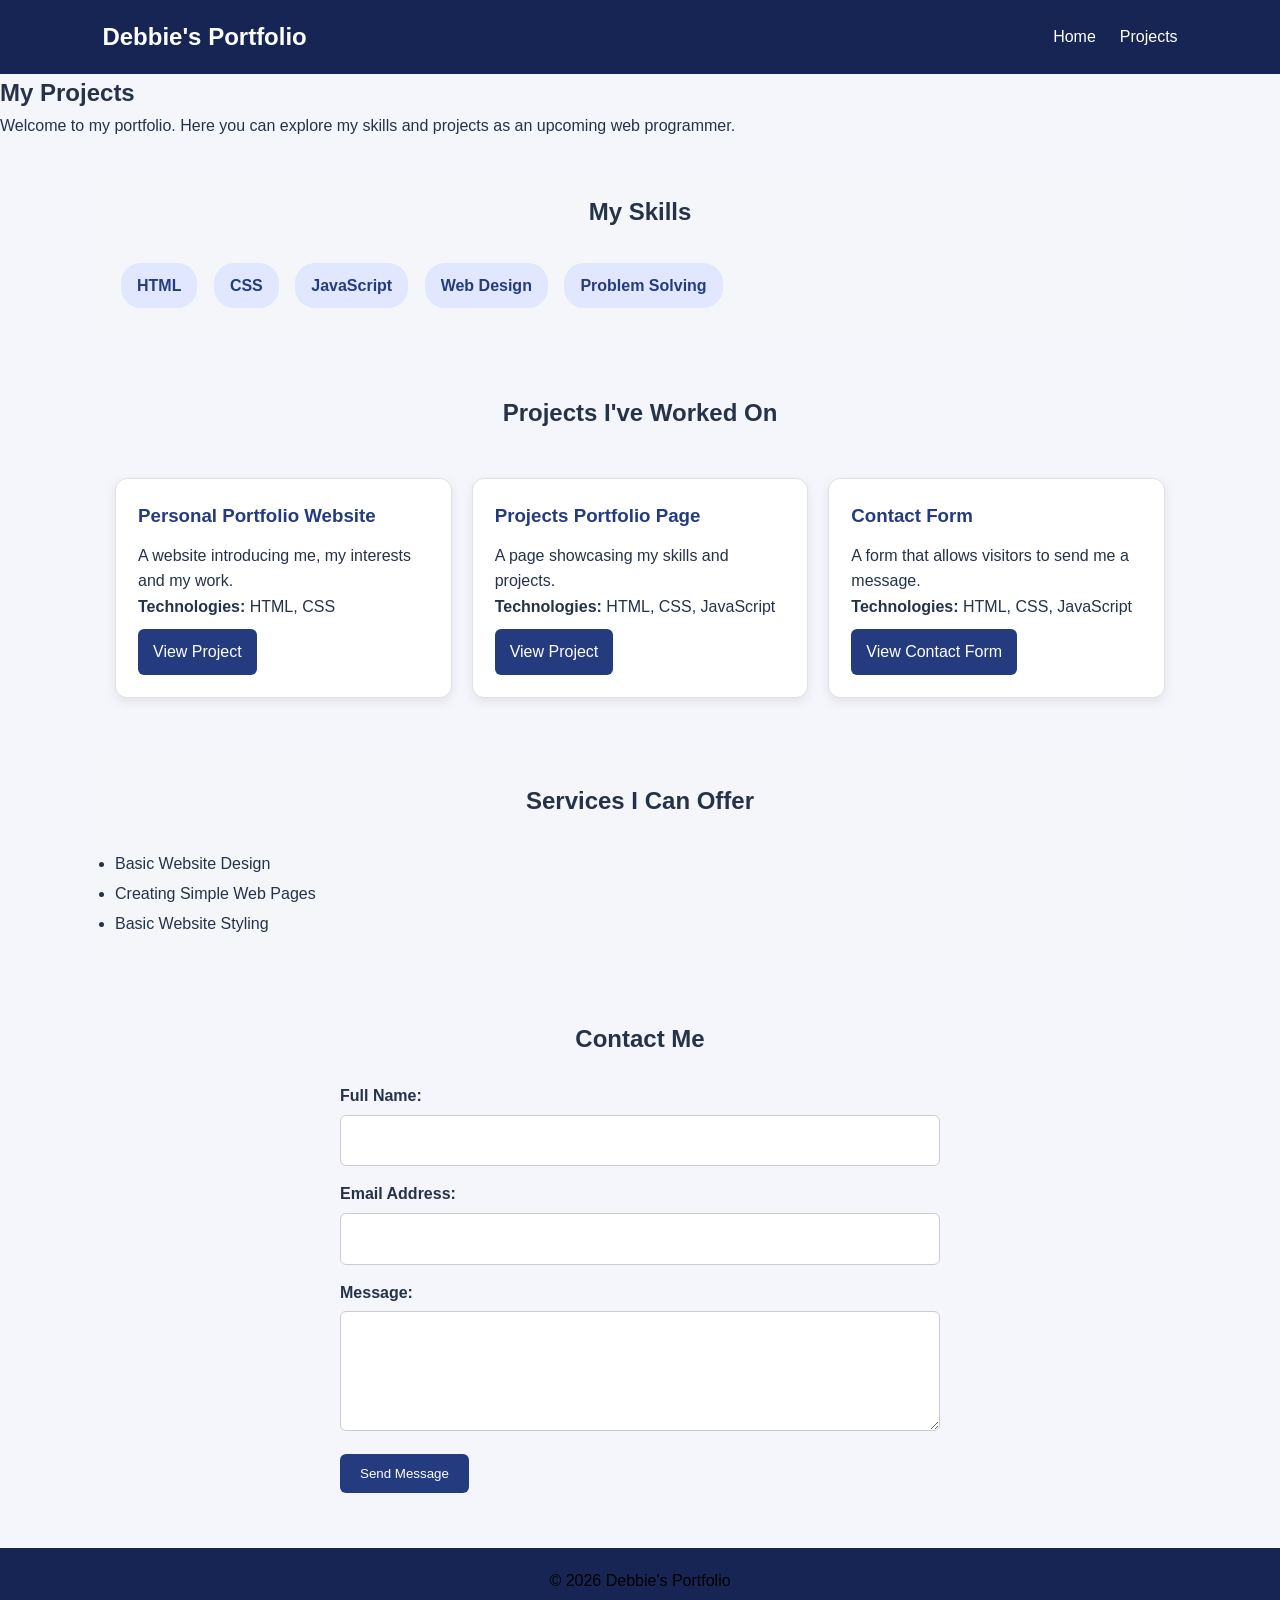
==== project.html @ bd22de5d "Add files via upload" ====
<!DOCTYPE html>
<html lang="en">
<head>
    <meta charset="UTF-8">
    <meta name="viewport" content="width=device-width, initial-scale=1.0">

    <title>My Projects | Debbie's Portfolio</title>

    <!-- Connect your existing CSS file -->
    <link rel="stylesheet" href="style.css">
</head>

<body>

    <!-- Navigation bar -->
    <header>
        <nav>
            <h2>Debbie's Portfolio</h2>

            <ul>
                <li><a href="index.html">Home</a></li>
                <li><a href="projects.html">Projects</a></li>
            </ul>
        </nav>
    </header>

    <!-- Introduction -->
    <section>
        <h1>My Projects</h1>
        <p>
            Welcome to my portfolio. Here you can explore my skills
            and projects as an upcoming web programmer.
        </p>
    </section>

    <!-- Skills section -->
    <section id="skills">
        <h2>My Skills</h2>

        <p>HTML</p>
        <p>CSS</p>
        <p>JavaScript</p>
        <p>Web Design</p>
        <p>Problem Solving</p>
    </section>

    <!-- Projects section -->
    <section id="projects">
        <h2>Projects I've Worked On</h2>

        <div class="project-card">
            <h3>Personal Portfolio Website</h3>
            <p>A website introducing me, my interests and my work.</p>
            <p><strong>Technologies:</strong> HTML, CSS</p>
            <a href="index.html">View Project</a>
        </div>

        <div class="project-card">
            <h3>Projects Portfolio Page</h3>
            <p>A page showcasing my skills and projects.</p>
            <p><strong>Technologies:</strong> HTML, CSS, JavaScript</p>
            <a href="projects.html">View Project</a>
        </div>

        <div class="project-card">
            <h3>Contact Form</h3>
            <p>A form that allows visitors to send me a message.</p>
            <p><strong>Technologies:</strong> HTML, CSS, JavaScript</p>
            <a href="#contact">View Contact Form</a>
        </div>
    </section>

    <!-- Services section -->
    <section id="services">
        <h2>Services I Can Offer</h2>
        <ul>
            <li>Basic Website Design</li>
            <li>Creating Simple Web Pages</li>
            <li>Basic Website Styling</li>
        </ul>
    </section>

    <!-- Contact form -->
    <section id="contact">
        <h2>Contact Me</h2>

        <form id="contactForm">
            <label for="name">Full Name:</label>
            <input type="text" id="name" name="name" required>

            <label for="email">Email Address:</label>
            <input type="email" id="email" name="email" required>

            <label for="message">Message:</label>
            <textarea id="message" name="message" required></textarea>

            <button type="submit">Send Message</button>

            <p id="formFeedback" aria-live="polite"></p>
        </form>
    </section>

    <!-- Footer -->
    <footer>
        <p>&copy; 2026 Debbie's Portfolio</p>
    </footer>

    <script src="script.js"></script>

</body>
</html>
---- style.css ----
/* General page styling */

* {

    margin: 0;

    padding: 0;

    box-sizing: border-box;

}

body {

    font-family: Arial, sans-serif;

    background-color: #f4f6fb;

    color: #263248;

    line-height: 1.6;

}

/* Navigation bar */

nav {

    background-color: #172554;

    padding: 18px 8%;

    display: flex;

    justify-content: space-between;

    align-items: center;

}

nav h2 {

    color: white;

}

nav ul {

    list-style: none;

    display: flex;

    gap: 24px;

}

nav a {

    color: white;

    text-decoration: none;

}

nav a:hover {

    color: #93c5fd;

}

/* Main hero section */

.hero {

    text-align: center;

    padding: 80px 20px;

    background-color: #dbeafe;

}

.hero h1 {

    font-size: 42px;

    margin-bottom: 10px;

    color: #172554;

}

.hero p {

    font-size: 18px;

    margin-bottom: 24px;

}

.button {

    display: inline-block;

    background-color: #1d4ed8;

    color: white;

    padding: 12px 24px;

    border-radius: 6px;

    text-decoration: none;

}

.button:hover {

    background-color: #1e40af;

}

/* About section */

.about {

    max-width: 800px;

    margin: 50px auto;

    padding: 30px 24px;

    text-align: center;

}

.about h2,

footer h2 {

    color: #172554;

    margin-bottom: 16px;

}

/* Footer */

footer {

    background-color: #172554;

    color: black;

    text-align: center;

    padding: 30px 20px;

}

footer h2 {

    color: white;

}

footer a {

    color: #bfdbfe;

}

/* Responsive layout for phones */

@media (max-width: 600px) {

    nav {

        flex-direction: column;

        gap: 12px;

    }

    nav ul {

        gap: 14px;

        flex-wrap: wrap;

        justify-content: center;

    }

    .hero {

        padding: 55px 16px;

    }

    .hero h1 {

        font-size: 30px;

    }

    .about {

        margin: 25px auto;}
}
/* ===== PROJECTS PAGE STYLING ===== */

/* Main sections */
#skills,
#projects,
#services,
#contact {
    max-width: 1100px;
    margin: 30px auto;
    padding: 25px;
}

/* Section headings */
#skills h2,
#projects h2,
#services h2,
#contact h2 {
    text-align: center;
    margin-bottom: 25px;
}

/* Skills layout */
#skills {
    background-color: #f4f6f9;
    border-radius: 12px;
}

#skills p {
    display: inline-block;
    background-color: #e0e7ff;
    color: #243b80;
    padding: 10px 16px;
    margin: 6px;
    border-radius: 20px;
    font-weight: bold;
}

/* Projects layout */
#projects {
    display: grid;
    grid-template-columns: repeat(3, minmax(0, 1fr));
    gap: 20px;
}

/* Keep the projects heading across all columns */
#projects h2 {
    grid-column: 1 / -1;
}

/* Individual project cards */
.project-card {
    background-color: #ffffff;
    padding: 22px;
    border-radius: 12px;
    border: 1px solid #e0e0e0;
    box-shadow: 0 4px 12px rgba(0, 0, 0, 0.08);
    transition: transform 0.3s ease;
}

.project-card:hover {
    transform: translateY(-5px);
}

.project-card h3 {
    color: #243b80;
    margin-bottom: 12px;
}

.project-card p {
    line-height: 1.6;
}

.project-card a {
    display: inline-block;
    margin-top: 10px;
    background-color: #243b80;
    color: white;
    padding: 10px 15px;
    text-decoration: none;
    border-radius: 6px;
}

.project-card a:hover {
    background-color: #172554;
}

/* Services section */
#services {
    background-color: #f4f6f9;
    border-radius: 12px;
    line-height: 1.9;
}

/* Contact form */
#contact form {
    max-width: 600px;
    margin: 0 auto;
}

#contact label {
    display: block;
    margin-top: 15px;
    margin-bottom: 6px;
    font-weight: bold;
}

#contact input,
#contact textarea {
    width: 100%;
    padding: 12px;
    border: 1px solid #cccccc;
    border-radius: 6px;
    box-sizing: border-box;
    font: inherit;
}

#contact textarea {
    min-height: 120px;
    resize: vertical;
}

#contact button {
    margin-top: 15px;
    padding: 12px 20px;
    background-color: #243b80;
    color: white;
    border: none;
    border-radius: 6px;
    cursor: pointer;
}

#contact button:hover {
    background-color: #172554;
}

/* Footer */
footer {
    text-align: center;
    padding: 20px;
    margin-top: 30px;
}

/* Mobile-friendly layout */
@media (max-width: 768px) {
    #projects {
        grid-template-columns: 1fr;
    }

    #skills,
    #projects,
    #services,
    #contact {
        margin: 20px 12px;
        padding: 18px;
    }
}
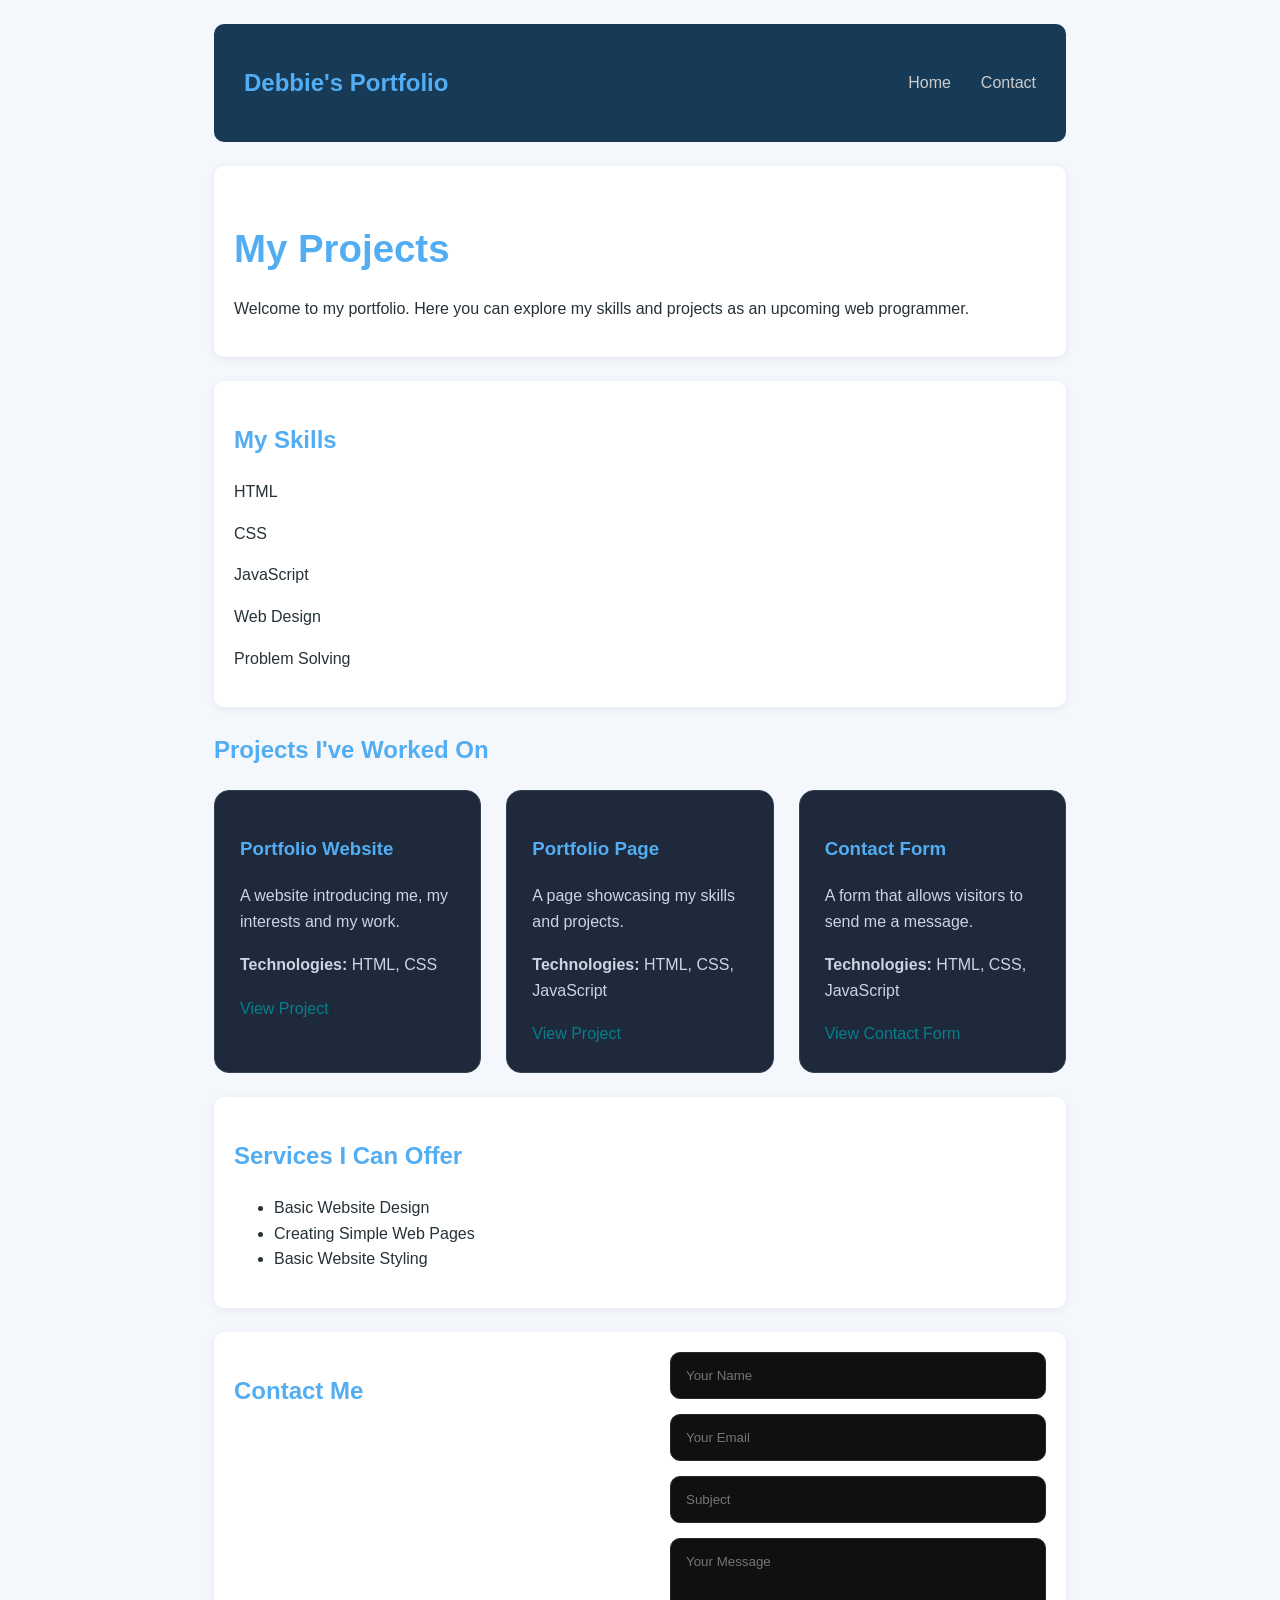
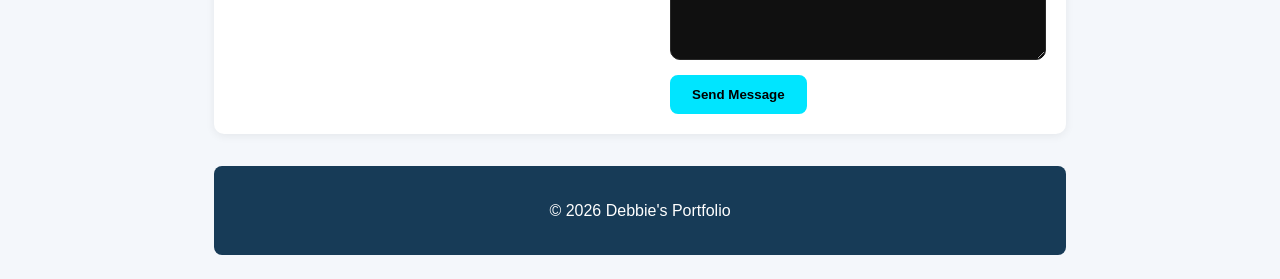
==== commit c0ee56e2: "Add files via upload" ====
--- a/project.html
+++ b/project.html
@@ -8,18 +8,19 @@
 
     <!-- Connect your existing CSS file -->
     <link rel="stylesheet" href="style.css">
+    <link rel="icon" type="image/jpeg" href="icon.jpeg">
 </head>
 
 <body>
 
     <!-- Navigation bar -->
     <header>
-        <nav>
+        <nav class="navbar">
             <h2>Debbie's Portfolio</h2>
 
-            <ul>
+            <ul class="nav-links">
                 <li><a href="index.html">Home</a></li>
-                <li><a href="projects.html">Projects</a></li>
+                <li><a href="#contact">Contact</a></li>
             </ul>
         </nav>
     </header>
@@ -45,33 +46,41 @@
     </section>
 
     <!-- Projects section -->
-    <section id="projects">
         <h2>Projects I've Worked On</h2>
+    <div class="project-container">
+        <div class="project-card">
 
-        <div class="project-card">
-            <h3>Personal Portfolio Website</h3>
+            <div class="project-content">
+            <h3><strong>Portfolio Website</strong> </h3>
             <p>A website introducing me, my interests and my work.</p>
             <p><strong>Technologies:</strong> HTML, CSS</p>
             <a href="index.html">View Project</a>
+            </div>
         </div>
 
         <div class="project-card">
-            <h3>Projects Portfolio Page</h3>
+
+            <div class="project-content">
+            <h3><strong>Portfolio Page</strong> </h3>
             <p>A page showcasing my skills and projects.</p>
             <p><strong>Technologies:</strong> HTML, CSS, JavaScript</p>
             <a href="projects.html">View Project</a>
+            </div>
         </div>
 
         <div class="project-card">
-            <h3>Contact Form</h3>
+
+        <div class="project-content">
+            <h3><strong>Contact Form</strong> </h3>
             <p>A form that allows visitors to send me a message.</p>
             <p><strong>Technologies:</strong> HTML, CSS, JavaScript</p>
             <a href="#contact">View Contact Form</a>
         </div>
-    </section>
+        </div>
+    </div>
 
-    <!-- Services section -->
-    <section id="services">
+     <!-- Services section -->
+     <section id="services">
         <h2>Services I Can Offer</h2>
         <ul>
             <li>Basic Website Design</li>
@@ -81,22 +90,21 @@
     </section>
 
     <!-- Contact form -->
-    <section id="contact">
+    <section id="contact" class="contact-container">
         <h2>Contact Me</h2>
 
-        <form id="contactForm">
-            <label for="name">Full Name:</label>
-            <input type="text" id="name" name="name" required>
+        <form id="contact-form" class="contact-form">
+            <input type="text" placeholder="Your Name" required>
 
-            <label for="email">Email Address:</label>
-            <input type="email" id="email" name="email" required>
+            <input type="email" placeholder="Your Email" required>
 
-            <label for="message">Message:</label>
-            <textarea id="message" name="message" required></textarea>
+            <input type="text" placeholder="Subject">
 
-            <button type="submit">Send Message</button>
+            <textarea placeholder="Your Message" rows="6"></textarea>
 
-            <p id="formFeedback" aria-live="polite"></p>
+            <button type="submit" class="primary-btn">
+                Send Message
+            </button>
         </form>
     </section>
 
--- a/style.css
+++ b/style.css
@@ -1,366 +1,270 @@
-/* General page styling */
+/*debbie css codes*/
 
 * {
-
-    margin: 0;
-
-    padding: 0;
-
     box-sizing: border-box;
-
+}
+
+.navbar {
+     max-width: 1200px;
+    margin: auto;
+    padding:20px 30px;
+    background-color:#173b57 ;
+    display: flex;
+    align-items: center;
+    justify-content: space-between;
+    border-radius: 10px;
+
+}
+
+.nav-links {
+    display: flex;
+    gap: 30px;
+    list-style: none;
+}
+
+.nav-links a {
+    color: #ccc;
+    text-decoration: none;
+    transition: 0.3s;
+}
+
+.nav-links a:hover {
+    color: #00e5ff;
 }
 
 body {
-
+    max-width: 900px;
+    margin: 0 auto;
+    padding: 24px;
     font-family: Arial, sans-serif;
-
-    background-color: #f4f6fb;
-
-    color: #263248;
-
     line-height: 1.6;
-
-}
-
-/* Navigation bar */
-
-nav {
-
-    background-color: #172554;
-
-    padding: 18px 8%;
-
-    display: flex;
-
-    justify-content: space-between;
-
-    align-items: center;
-
-}
-
-nav h2 {
+    color: #263238;
+    background-color: #f4f7fb;
+}
+
+h1,
+h2,
+h3 {
+    color: #53adf3;
+}
+
+h1 {
+    margin-bottom: 8px;
+    font-size: 2.4rem;
+}
+
+body > img {
+    display: block;
+    width: 140px;
+    height: 140px;
+    margin: 16px 0;
+    border: 4px solid #fff;
+    border-radius: 50%;
+    object-fit: cover;
+    box-shadow: 0 3px 12px #0002;
+}
+
+a {
+    color: #087e8b;
+    text-decoration: none;
+}
+
+a:hover {
+    color: #05545c;
+    text-decoration: underline;
+}
+
+body > a {
+    display: inline-block;
+    margin: 4px 8px 12px 0;
+    padding: 8px 14px;
+    color: #fff;
+    background-color: #087e8b;
+    border-radius: 6px;
+}
+
+body > a:hover {
+    color: #fff;
+    background-color: #05545c;
+    text-decoration: none;
+}
+
+section {
+    margin: 24px 0;
+    padding: 20px;
+    background-color: #fff;
+    border-radius: 10px;
+    box-shadow: 0 2px 10px #0001;
+}
+
+hr {
+    border: 0;
+    border-top: 1px solid #d8e0e8;
+    margin: 24px 0;
+}
+
+.project-container {
+    display: grid;
+    grid-template-columns: repeat(3, 1fr);
+    gap: 25px;
+}
+
+
+
+.project-card {
+    background: #1e293b;
+    border-radius: 15px;
+    overflow: hidden;
+    border: 1px solid #334155;
+    transition: 0.3s ease;
+}
+
+.project-card:hover {
+    transform: translateY(-10px);
+    box-shadow: 0 15px 30px rgba(0, 0, 0, 0.4);
+}
+
+
+
+.project-card img {
+    width: 100%;
+    height: 200px;
+    object-fit: cover;
+}
+
+
+
+.project-content {
+    padding: 25px;
+}
+
+.project-content h2 {
+    margin-bottom: 12px;
+    color: #38bdf8;
+}
+
+.project-content p {
+    color: #cbd5e1;
+    line-height: 1.6;
+    margin-bottom: 18px;
+}
+
+
+.technologies {
+    display: flex;
+    gap: 8px;
+    flex-wrap: wrap;
+    margin-bottom: 20px;
+}
+
+.technologies span {
+    background: #0f172a;
+    color: #38bdf8;
+    padding: 6px 10px;
+    border-radius: 6px;
+    font-size: 13px;
+}
+
+
+
+
+.buttons {
+    display: flex;
+    gap: 10px;
+}
+
+.buttons a {
+    text-decoration: none;
+    padding: 10px 15px;
+    border-radius: 7px;
+    font-size: 14px;
+    transition: 0.3s ease;
+}
+
+.primary-btn {
+     background: #00e5ff;
+    color: #000;
+    border: 2px solid #00e5ff;
+    font-weight: 600;
+    padding: 10px 20px;
+    border-radius: 8px;
+}
+
+
+.demo {
+    background: #38bdf8;
+    color: #0f172a;
+}
+
+
+
+
+.github {
+    border: 1px solid #38bdf8;
+    color: #38bdf8;
+}
+
+
+
+
+.buttons a:hover {
+    opacity: 0.8;
+    transform: scale(1.05);
+}
+
+.contact-container {
+    display: grid;
+    grid-template-columns: 1fr 1fr;
+    gap: 60px;
+}
+
+.contact-form {
+    display: flex;
+    flex-direction: column;
+    gap: 15px;
+}
+
+.contact-form input,
+.contact-form textarea {
+    width: 100%;
+    padding: 15px;
+
+    background: #101010;
+    border: 1px solid #292929;
 
     color: white;
 
-}
-
-nav ul {
-
-    list-style: none;
-
-    display: flex;
-
-    gap: 24px;
-
-}
-
-nav a {
-
-    color: white;
-
-    text-decoration: none;
-
-}
-
-nav a:hover {
-
-    color: #93c5fd;
-
-}
-
-/* Main hero section */
-
-.hero {
-
+    border-radius: 10px;
+
+    font-family: inherit;
+
+    outline: none;
+}
+
+.contact-form input:focus,
+.contact-form textarea:focus {
+    border-color: #00e5ff;
+}
+
+.contact-form button {
+    width: fit-content;
+}
+
+footer {
+    margin-top: 32px;
+    padding: 16px;
+    color: #fff;
     text-align: center;
-
-    padding: 80px 20px;
-
-    background-color: #dbeafe;
-
-}
-
-.hero h1 {
-
-    font-size: 42px;
-
-    margin-bottom: 10px;
-
-    color: #172554;
-
-}
-
-.hero p {
-
-    font-size: 18px;
-
-    margin-bottom: 24px;
-
-}
-
-.button {
-
-    display: inline-block;
-
-    background-color: #1d4ed8;
-
-    color: white;
-
-    padding: 12px 24px;
-
-    border-radius: 6px;
-
-    text-decoration: none;
-
-}
-
-.button:hover {
-
-    background-color: #1e40af;
-
-}
-
-/* About section */
-
-.about {
-
-    max-width: 800px;
-
-    margin: 50px auto;
-
-    padding: 30px 24px;
-
-    text-align: center;
-
-}
-
-.about h2,
-
-footer h2 {
-
-    color: #172554;
-
-    margin-bottom: 16px;
-
-}
-
-/* Footer */
-
-footer {
-
-    background-color: #172554;
-
-    color: black;
-
-    text-align: center;
-
-    padding: 30px 20px;
-
-}
-
-footer h2 {
-
-    color: white;
-
-}
-
-footer a {
-
-    color: #bfdbfe;
-
-}
-
-/* Responsive layout for phones */
+    background-color: #173b57;
+    border-radius: 8px;
+}
 
 @media (max-width: 600px) {
-
-    nav {
-
-        flex-direction: column;
-
-        gap: 12px;
-
+    body {
+        padding: 16px;
     }
 
-    nav ul {
-
-        gap: 14px;
-
-        flex-wrap: wrap;
-
-        justify-content: center;
-
-    }
-
-    .hero {
-
-        padding: 55px 16px;
-
-    }
-
-    .hero h1 {
-
-        font-size: 30px;
-
-    }
-
-    .about {
-
-        margin: 25px auto;}
-}
-/* ===== PROJECTS PAGE STYLING ===== */
-
-/* Main sections */
-#skills,
-#projects,
-#services,
-#contact {
-    max-width: 1100px;
-    margin: 30px auto;
-    padding: 25px;
-}
-
-/* Section headings */
-#skills h2,
-#projects h2,
-#services h2,
-#contact h2 {
-    text-align: center;
-    margin-bottom: 25px;
-}
-
-/* Skills layout */
-#skills {
-    background-color: #f4f6f9;
-    border-radius: 12px;
-}
-
-#skills p {
-    display: inline-block;
-    background-color: #e0e7ff;
-    color: #243b80;
-    padding: 10px 16px;
-    margin: 6px;
-    border-radius: 20px;
-    font-weight: bold;
-}
-
-/* Projects layout */
-#projects {
-    display: grid;
-    grid-template-columns: repeat(3, minmax(0, 1fr));
-    gap: 20px;
-}
-
-/* Keep the projects heading across all columns */
-#projects h2 {
-    grid-column: 1 / -1;
-}
-
-/* Individual project cards */
-.project-card {
-    background-color: #ffffff;
-    padding: 22px;
-    border-radius: 12px;
-    border: 1px solid #e0e0e0;
-    box-shadow: 0 4px 12px rgba(0, 0, 0, 0.08);
-    transition: transform 0.3s ease;
-}
-
-.project-card:hover {
-    transform: translateY(-5px);
-}
-
-.project-card h3 {
-    color: #243b80;
-    margin-bottom: 12px;
-}
-
-.project-card p {
-    line-height: 1.6;
-}
-
-.project-card a {
-    display: inline-block;
-    margin-top: 10px;
-    background-color: #243b80;
-    color: white;
-    padding: 10px 15px;
-    text-decoration: none;
-    border-radius: 6px;
-}
-
-.project-card a:hover {
-    background-color: #172554;
-}
-
-/* Services section */
-#services {
-    background-color: #f4f6f9;
-    border-radius: 12px;
-    line-height: 1.9;
-}
-
-/* Contact form */
-#contact form {
-    max-width: 600px;
-    margin: 0 auto;
-}
-
-#contact label {
-    display: block;
-    margin-top: 15px;
-    margin-bottom: 6px;
-    font-weight: bold;
-}
-
-#contact input,
-#contact textarea {
-    width: 100%;
-    padding: 12px;
-    border: 1px solid #cccccc;
-    border-radius: 6px;
-    box-sizing: border-box;
-    font: inherit;
-}
-
-#contact textarea {
-    min-height: 120px;
-    resize: vertical;
-}
-
-#contact button {
-    margin-top: 15px;
-    padding: 12px 20px;
-    background-color: #243b80;
-    color: white;
-    border: none;
-    border-radius: 6px;
-    cursor: pointer;
-}
-
-#contact button:hover {
-    background-color: #172554;
-}
-
-/* Footer */
-footer {
-    text-align: center;
-    padding: 20px;
-    margin-top: 30px;
-}
-
-/* Mobile-friendly layout */
-@media (max-width: 768px) {
-    #projects {
-        grid-template-columns: 1fr;
-    }
-
-    #skills,
-    #projects,
-    #services,
-    #contact {
-        margin: 20px 12px;
-        padding: 18px;
+    h1 {
+        font-size: 2rem;
     }
 }
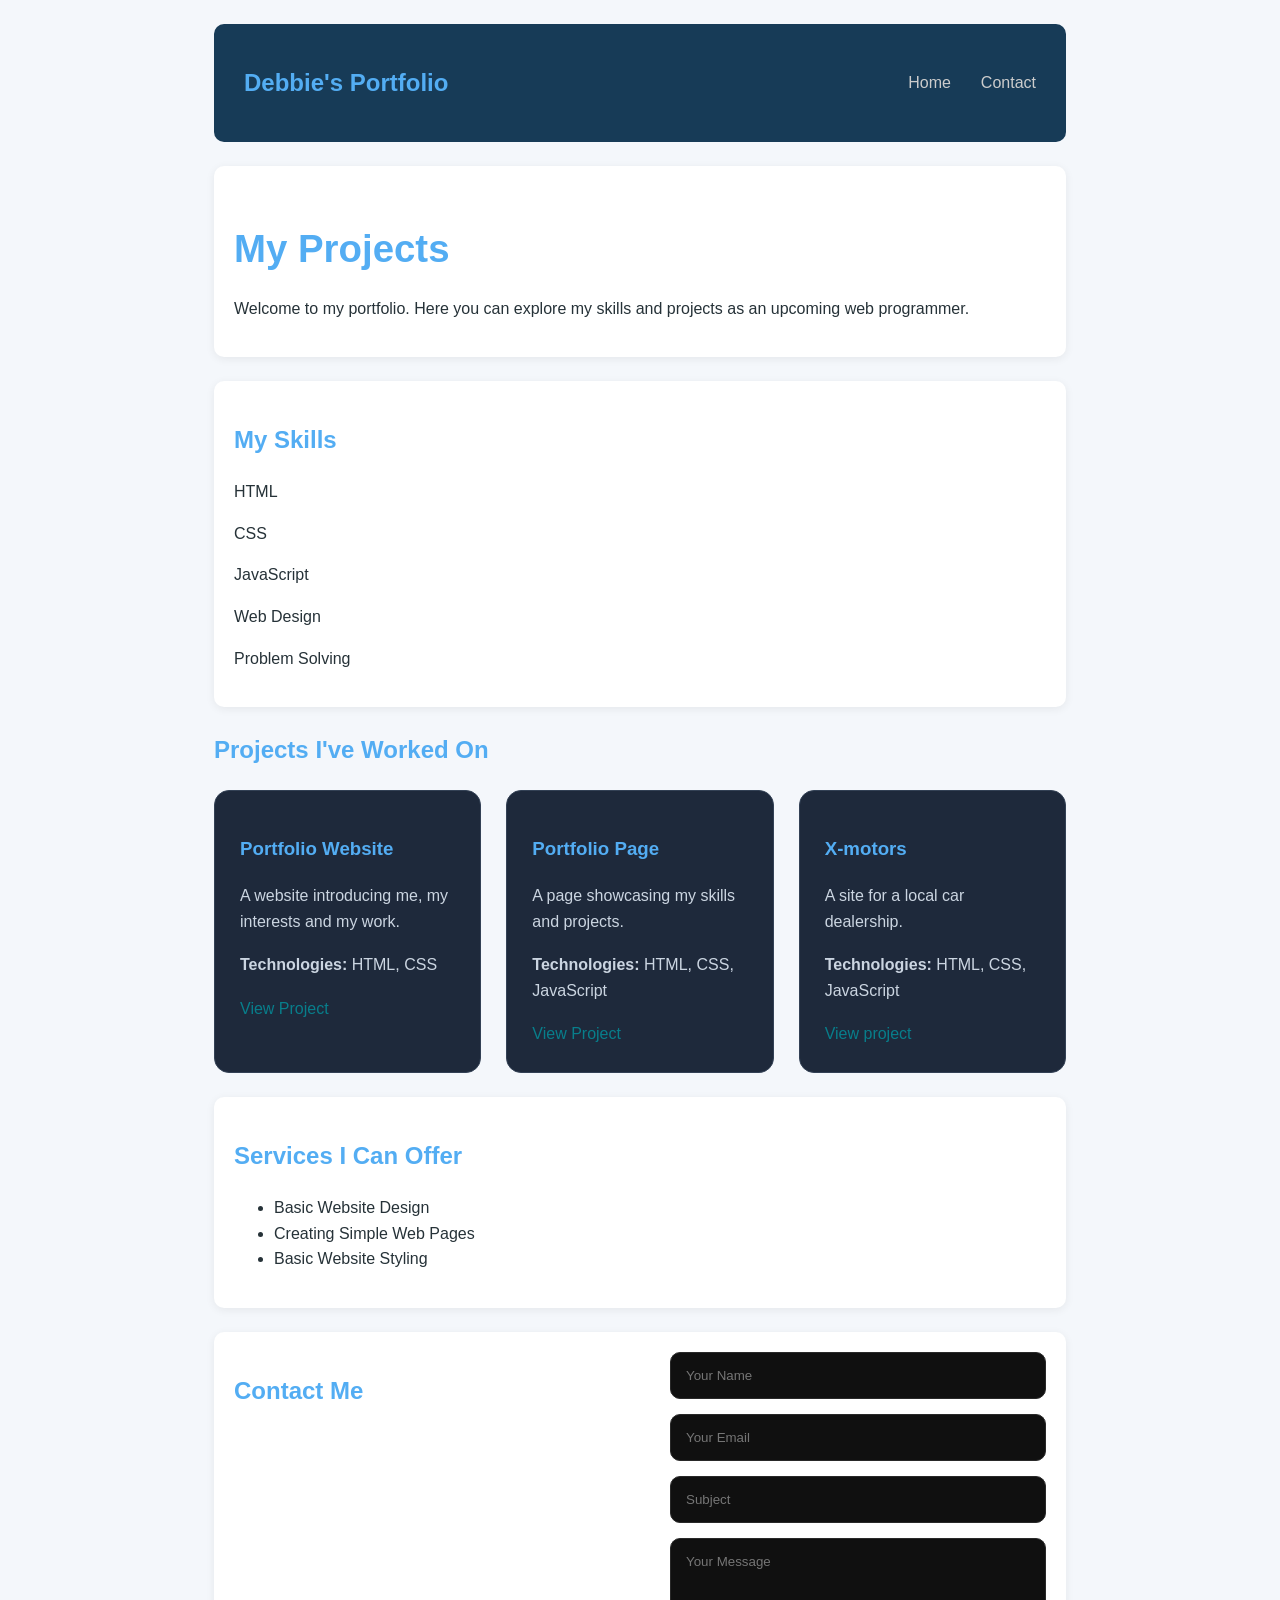
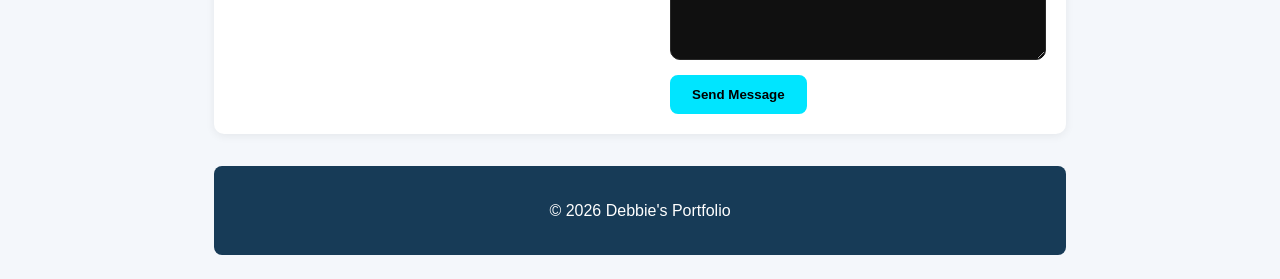
==== commit 43e63df0: "Update project.html" ====
--- a/project.html
+++ b/project.html
@@ -71,10 +71,10 @@
         <div class="project-card">
 
         <div class="project-content">
-            <h3><strong>Contact Form</strong> </h3>
-            <p>A form that allows visitors to send me a message.</p>
+            <h3><strong>X-motors</strong> </h3>
+            <p>A site for a local car dealership.</p>
             <p><strong>Technologies:</strong> HTML, CSS, JavaScript</p>
-            <a href="#contact">View Contact Form</a>
+            <a href="X-motors.html">View project</a>
         </div>
         </div>
     </div>
@@ -116,4 +116,4 @@
     <script src="script.js"></script>
 
 </body>
-</html>+</html>
